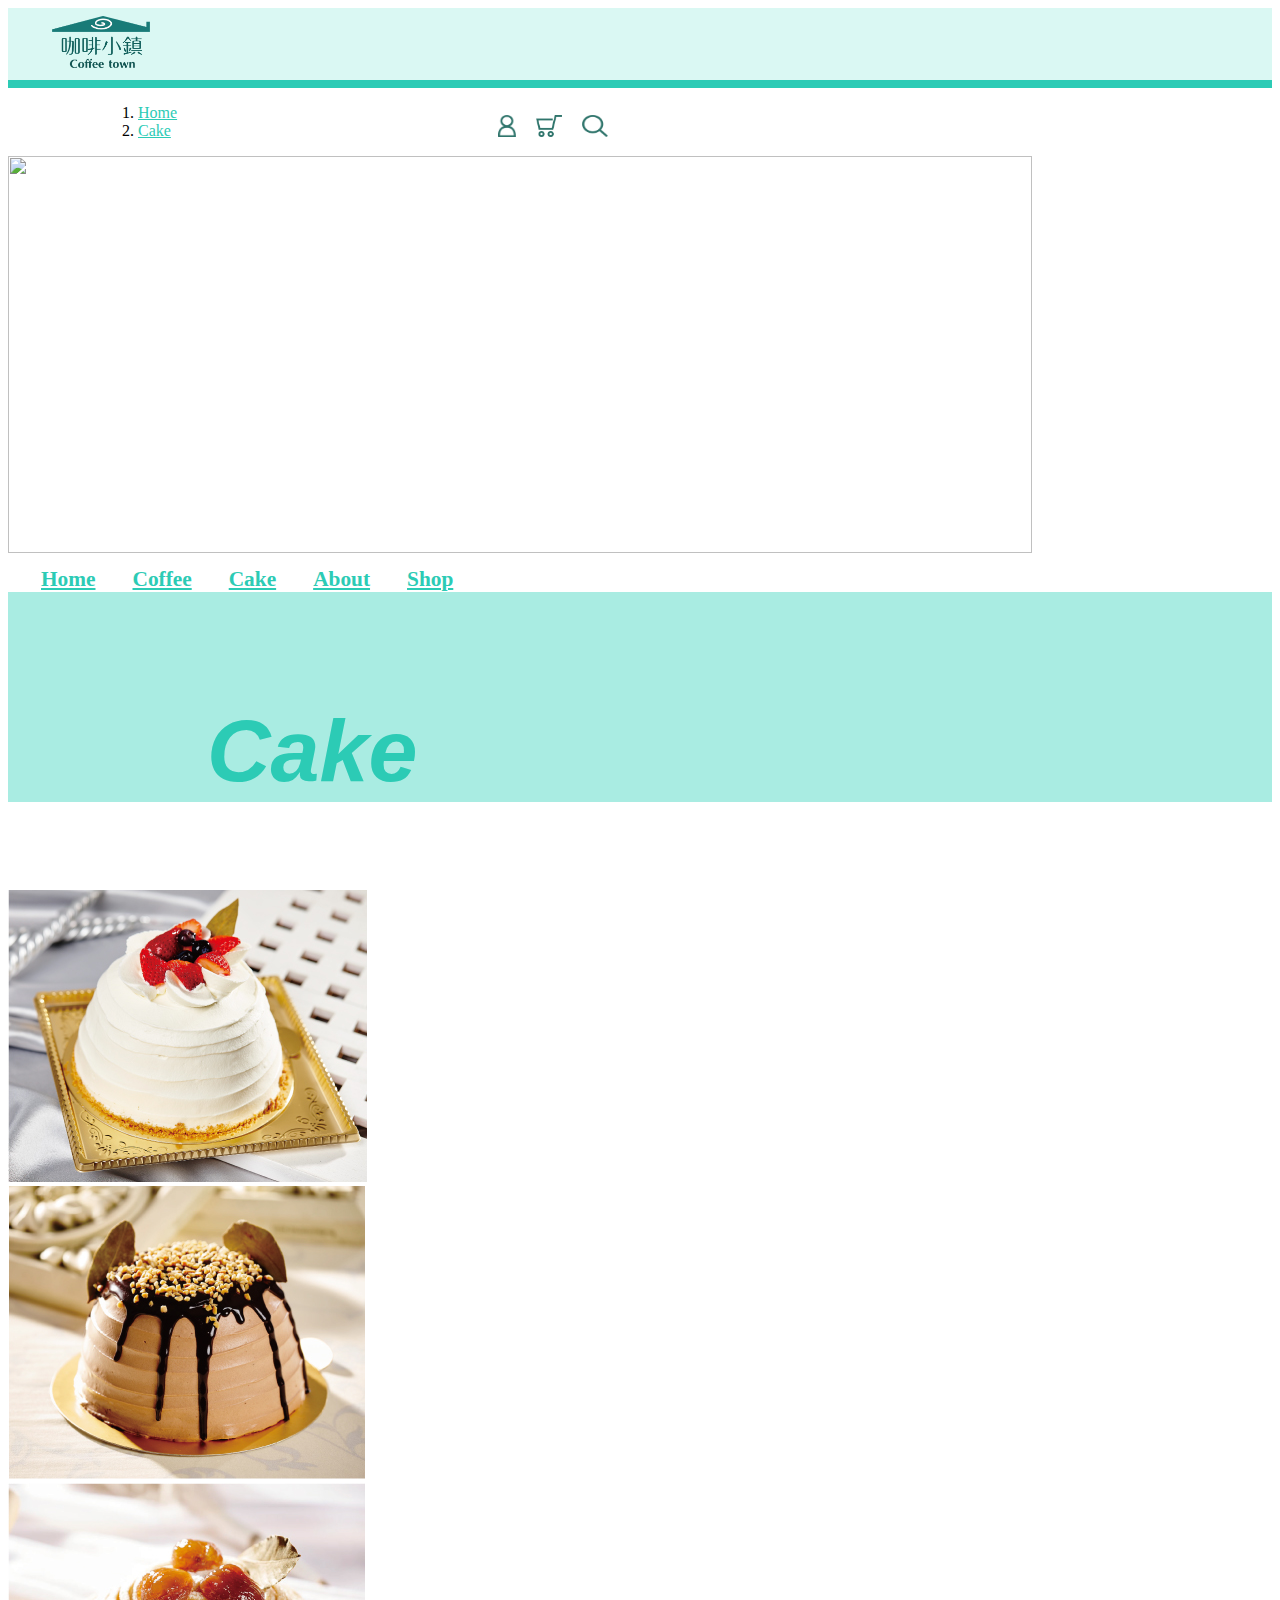
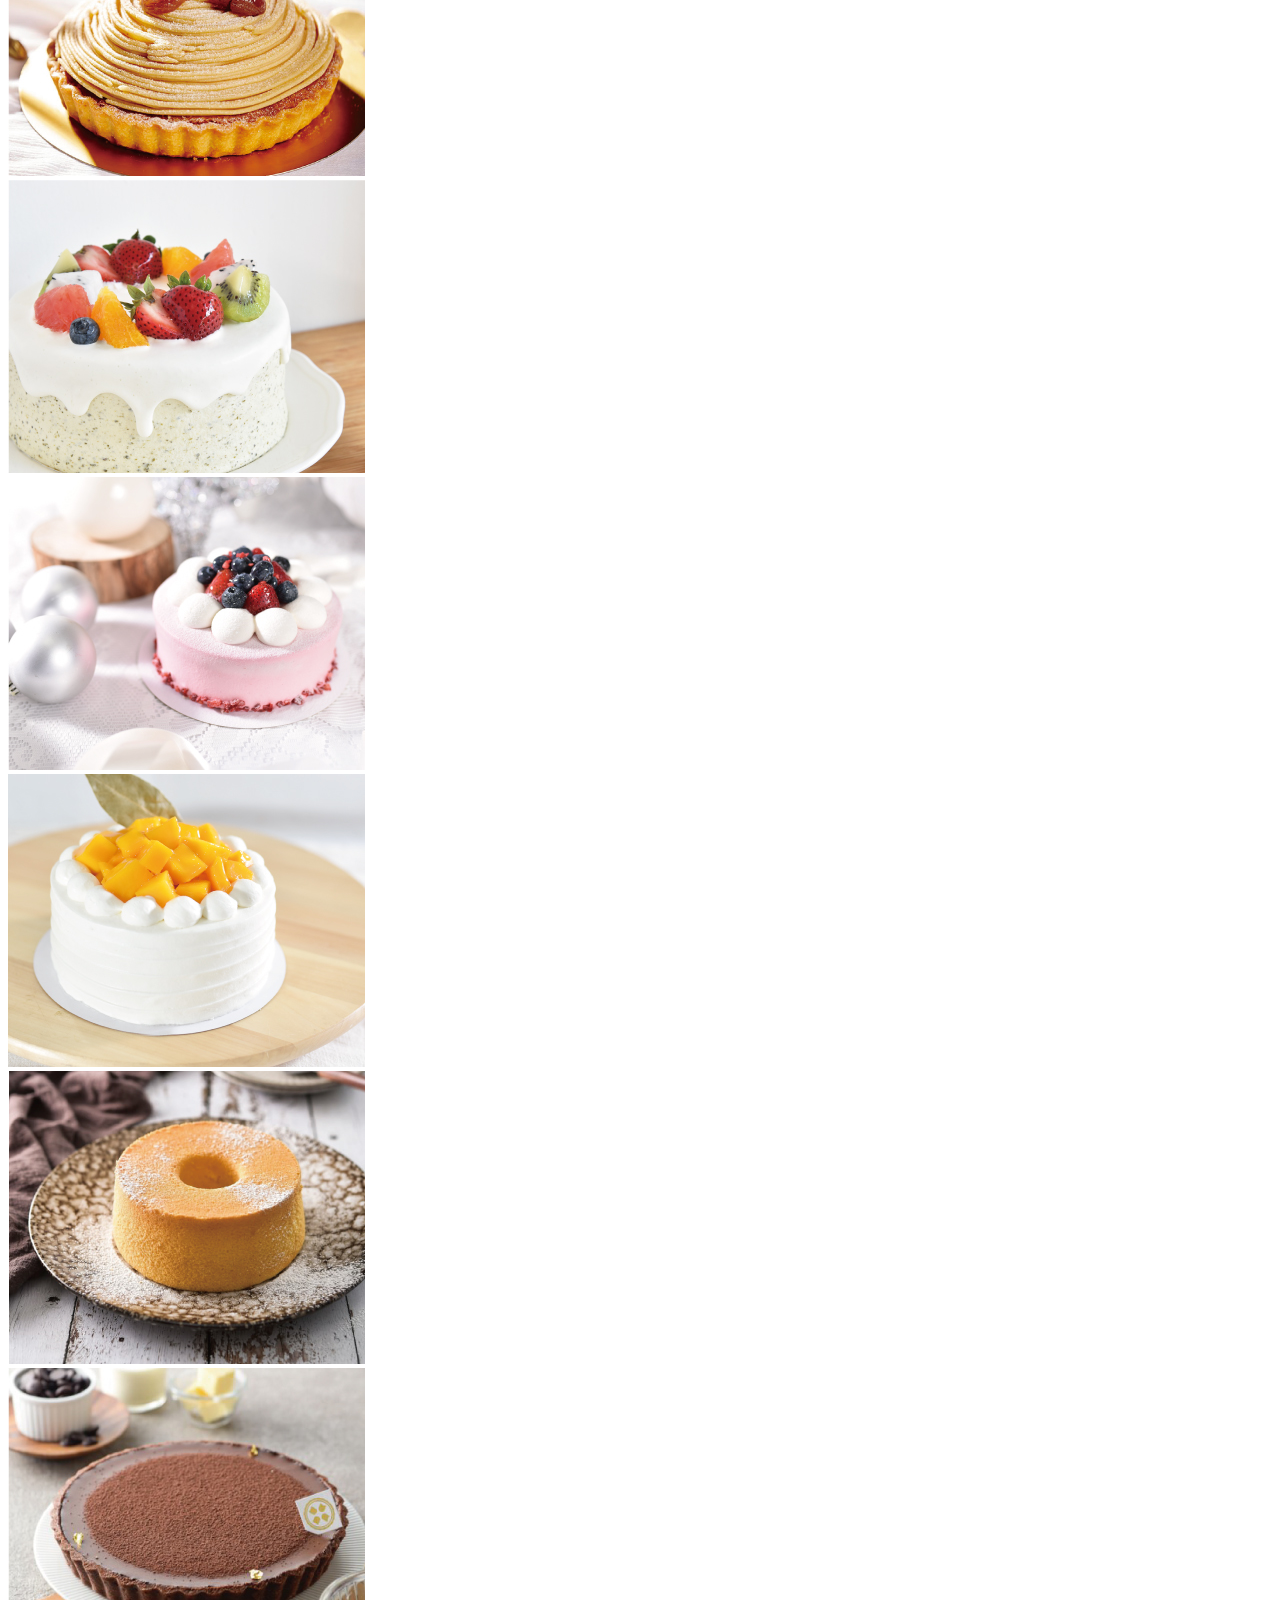
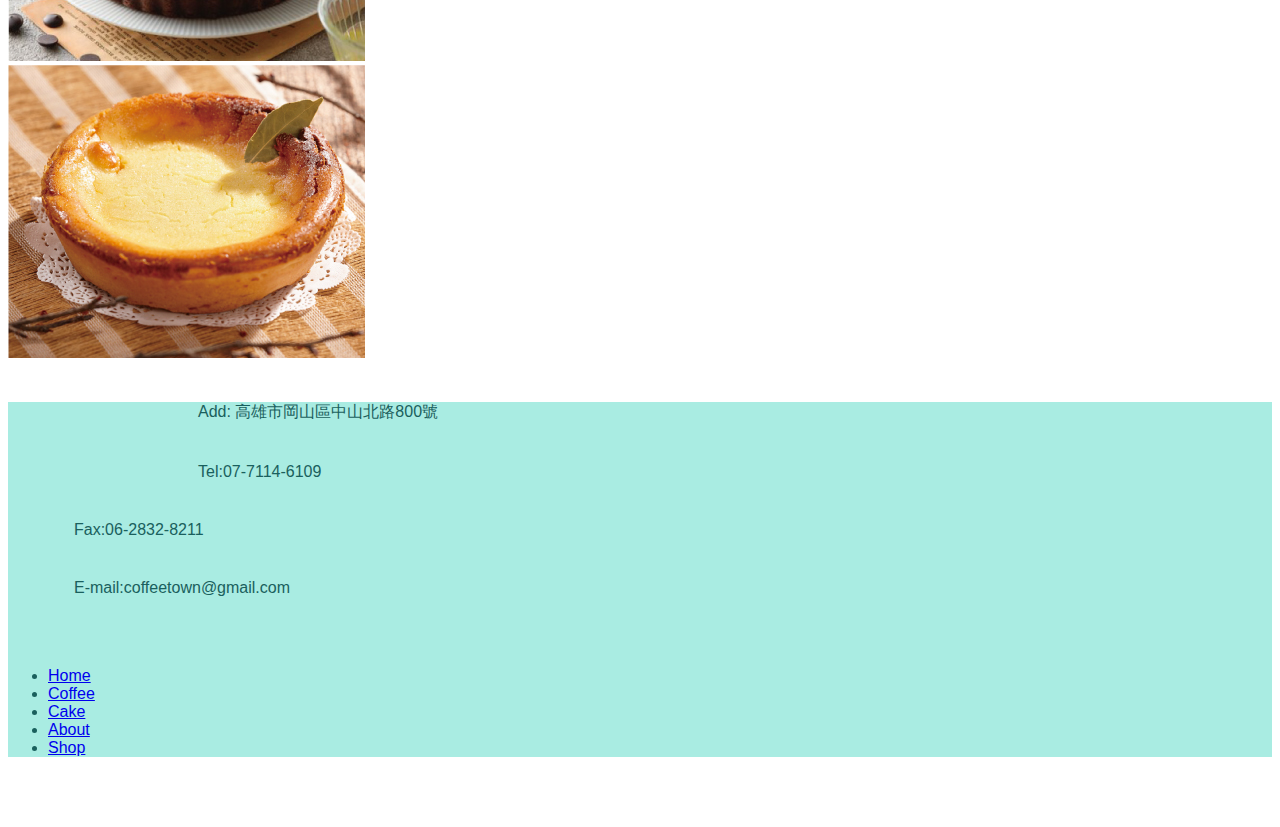
==== cake.html @ 912228e1 "Add files via upload" ====
<!doctype html>
<html>
<head>
<meta charset="utf-8">
<meta http-equiv="X-UA-Compatible" content="IE=edge">
<meta name="viewport" content="width=device-width, initial-scale=1.0">
<title>cake</title>
<link href="css/bootstrap-4.0.0.css" rel="stylesheet" type="text/css">
<link href="style.css" rel="stylesheet" type="text/css">
<link href="animate.css" rel="stylesheet" type="text/css">
</head>

<body>
	
	<div class="container-fluid" id="top-bg">
	<div class="row ">
		<div class="col-sm-9 col-md-9 col-lg-9 top-bg"><img src="lgo.png" alt="" width="98" height="52" class="logo"/></div>
	  <div class="col-sm-3 col-md-3 col-lg-3 top-bg"><img src="02.png" alt="" width="18" height="22" class="choose"/>
	  <img src="03.png" alt="" width="26" height="22" class="choose"/>
	  <img src="01.png" alt="" width="26" height="22" class="choose"/></div></div></div>
	 
	<div id="greenline"></div>
	
	
	
	<div class="containerr mt-3">
	
		
  <nav aria-label="breadcrumb">
  <ol class="breadcrumb">
    <li class="breadcrumb-item "><a href="#">Home</a></li>
    <li class="breadcrumb-item"><a href="#">Cake</a></li>
  </ol>
</nav>
		
	<div class="row ">
		
  
	  <div class="col-sm-12 col-md-9 col-lg-9 "><img src="PHOTO/mv_all-3920x1520-1024x397.jpg" alt="" width="1024" height="397" class="pic-bg img-fluid"/></div>
		
		
	  <div class="col-md-3 col-lg-3 " id="botton1">
	  <nav class="nav flex-column" >
  <a href="#" class="nav-link  active menu " >Home</a>
  <a href="#" class="nav-link menu " >Coffee</a>
  <a href="#" class="nav-link menu ">Cake</a>
  <a href="#" class="nav-link menu ">About</a>
  <a href="#" class="nav-link  menu">Shop</a></nav>
	</div></div></div>
	
	<div class="container-fluid">
		<div class="row">
	<div class="col-4" ></div>
		<div class="col-8"></div>
	 <div class="txt-area " id="cake">
		  <p class="animate bounceInLeft wow">Cake</p></div>

</div>
	
	
	<div class="container mt-5">
	<div class="row left">	
		<div class="col-md-4 col-12 col-xl-4"><img src="cake1.jpg" alt="" width="359" height="292" class="cakelist rounded img-fluid" /></div>
	    <div class="col-md-4 "><img src="cake2.jpg" alt="" width="357" height="293" class="cakelist rounded img-fluid"/></div>
		<div class="col-md-4"><img src="cake3.jpg" alt="" width="357" height="293" class="cakelist rounded img-fluid"/></div>
	</div></div>
	
	<div class="container mt-3">
	<div class="row ">	
		<div class="col-md-4 col-12 col-xl-4"><img src="cake8.jpg" width="357" height="293" alt=""/></div>
	    <div class="col-md-4 "><img src="cake7.jpg" width="357" height="293" alt=""/></div>
		<div class="col-md-4"><img src="cake9.jpg" width="357" height="293" alt=""/></div>
	</div></div>
		
	
	<div class="container mt-3">
	<div class="row ">	
		<div class="col-md-4 col-12 col-xl-4"><img src="cake6.jpg" width="357" height="293" alt=""/></div>
	    <div class="col-md-4 "><img src="cake4.jpg" width="357" height="293" alt=""/></div>
		<div class="col-md-4"><img src="cake5.jpg" width="357" height="293" alt=""/></div>
	</div></div>
	

		
		<div class="container-fluid mt-5" >
		<div class="row" id="footer1">
		<div class="col-sm-12 col-md-4 col-lg-4" ><p class="footertex">Add: 高雄市岡山區中山北路800號 </p> <p class="footertex">Tel:07-7114-6109</p></div>
		<div class="col-sm-12 col-md-3 col-lg-4"><p class="footertex2">Fax:06-2832-8211</p><p class="footertex2">E-mail:coffeetown@gmail.com</p></div>
	<div class="col-sm-12 col-md-4 col-lg-4">
			<ul class="nav footertex1 justify-content-sm-start">
  <li class="nav-item">
    <a class="nav-link active" href="#">Home</a>
  </li>
  <li class="nav-item">
    <a class="nav-link" href="#">Coffee</a>
  </li>
  <li class="nav-item">
    <a class="nav-link" href="#">Cake</a>
  </li>
  <li class="nav-item">
    <a class="nav-link" href="#">About</a>
  </li>
  <li class="nav-item">
    <a class="nav-link" href="#">Shop</a>
  </li>
				
  
 
</ul></div></div></div>
		
		
	
<script src="wow.js"></script>

    <script>

     new WOW().init();

    </script>		
	
<script src="https://code.jquery.com/jquery-3.3.1.slim.min.js" integrity="sha384-q8i/X+965DzO0rT7abK41JStQIAqVgRVzpbzo5smXKp4YfRvH+8abtTE1Pi6jizo" crossorigin="anonymous"></script>
<script src="https://cdnjs.cloudflare.com/ajax/libs/popper.js/1.14.6/umd/popper.min.js" integrity="sha384-wHAiFfRlMFy6i5SRaxvfOCifBUQy1xHdJ/yoi7FRNXMRBu5WHdZYu1hA6ZOblgut" crossorigin="anonymous"></script>
<script src="js/popper.min.js"></script>
<script src="https://stackpath.bootstrapcdn.com/bootstrap/4.2.1/js/bootstrap.min.js" integrity="sha384-B0UglyR+jN6CkvvICOB2joaf5I4l3gm9GU6Hc1og6Ls7i6U/mkkaduKaBhlAXv9k" crossorigin="anonymous"></script>
</body>
</html>
---- style.css ----
@charset "utf-8";
.logo {
	margin-top: 8px;
	margin-bottom: 8px;
	margin-left: 44px;




}
.choose {
	margin-left: 10px;
	position: relative;
	margin-right: 10px;
	left: 38%;
	float: left;
	margin-top: 35px;
	margin-bottom: 15px;
}
#top-bg {
	background-color: #DAF8F3;
}


#greenline {
	width: 100%;
	height: 8px;
	background-color: #2CCBB5;
}
.pic-bg {
}
.breadcrumb {
	background-color: #FFFFFF;
}

.breadcrumb-item a {
	color: #2CCBB5
	
}
.coffee-bg {
	position: fixed;
	left: 0px;



}
.nav flex-column {
}
.bottontext {
}

.nav-link {
}
.menu {
	margin-left: 33px;
	margin-top: 28px;
	color: #2CCBB5;
	font-weight: bold;
	font-size: 16pt;
}



#coffeetown {
	color: #2CCBB5;
	font-family: 'Lato', sans-serif;
	padding-top: 260px;
	padding-left: 92px;
	font-size: 66pt;
	font-style: italic;
	font-weight: bold;
}
#coffeetown:hover {
	color: #2CCBB5;
	font-size: 75pt;
	font-family: 'Lato', sans-serif;
	padding-top: 270px;
	padding-left: 92px;
	font-style: italic;
	font-weight: bold;
}

.bottontext {
	margin-top: 40px;
	font-size: 16pt;
	font-family: 'Lato', sans-serif;
	color: #2CCBB5;
	font-weight: bold;
	top: 50px;
	left: 103px;
	margin-left: 157px;
}




#botton {
	margin-top: 54px;

}
#botton1 {
	margin-top: 10px;
	
}

.tex-area {
	color: #2CCBB5;
	font-size: 98pt;
}

#cake {
	color: #2CCBB5;
	font-family: 'Lato', sans-serif;
	font-size: 66pt;
	font-style: italic;
	font-weight: bold;
	padding-left: 199px;
	padding-top: 20px;
	background-color: #A9ECE2;
}



#botton .nav-link:hover {
	color: #F8A50D;
	font-family: 'Lato', sans-serif;
	font-size: 26pt;
}
#botton1.nav-link:hover {
	color: #F8A50D;
	font-family: 'Lato', sans-serif;
	font-size: 26pt;
	margin-top: 54px;
}

#footer1 {
	background-color: #A9ECE2;
	font-family: 'Lato', sans-serif;
}
.footertex {
	margin-left: 190px;
	margin-top: 40px;
	font-family: 'Lato', sans-serif;
	color: #1A605D;

}
.footertex2 {
	margin-left: 66px;
	margin-top: 40px;
	font-family: 'Lato', sans-serif;
	color: #1A605D;
}

.footertex1 {
	margin-top: 70px;
	margin-bottom: 70px;
	font-family: 'Lato', sans-serif;
	color: #1A605D;
}
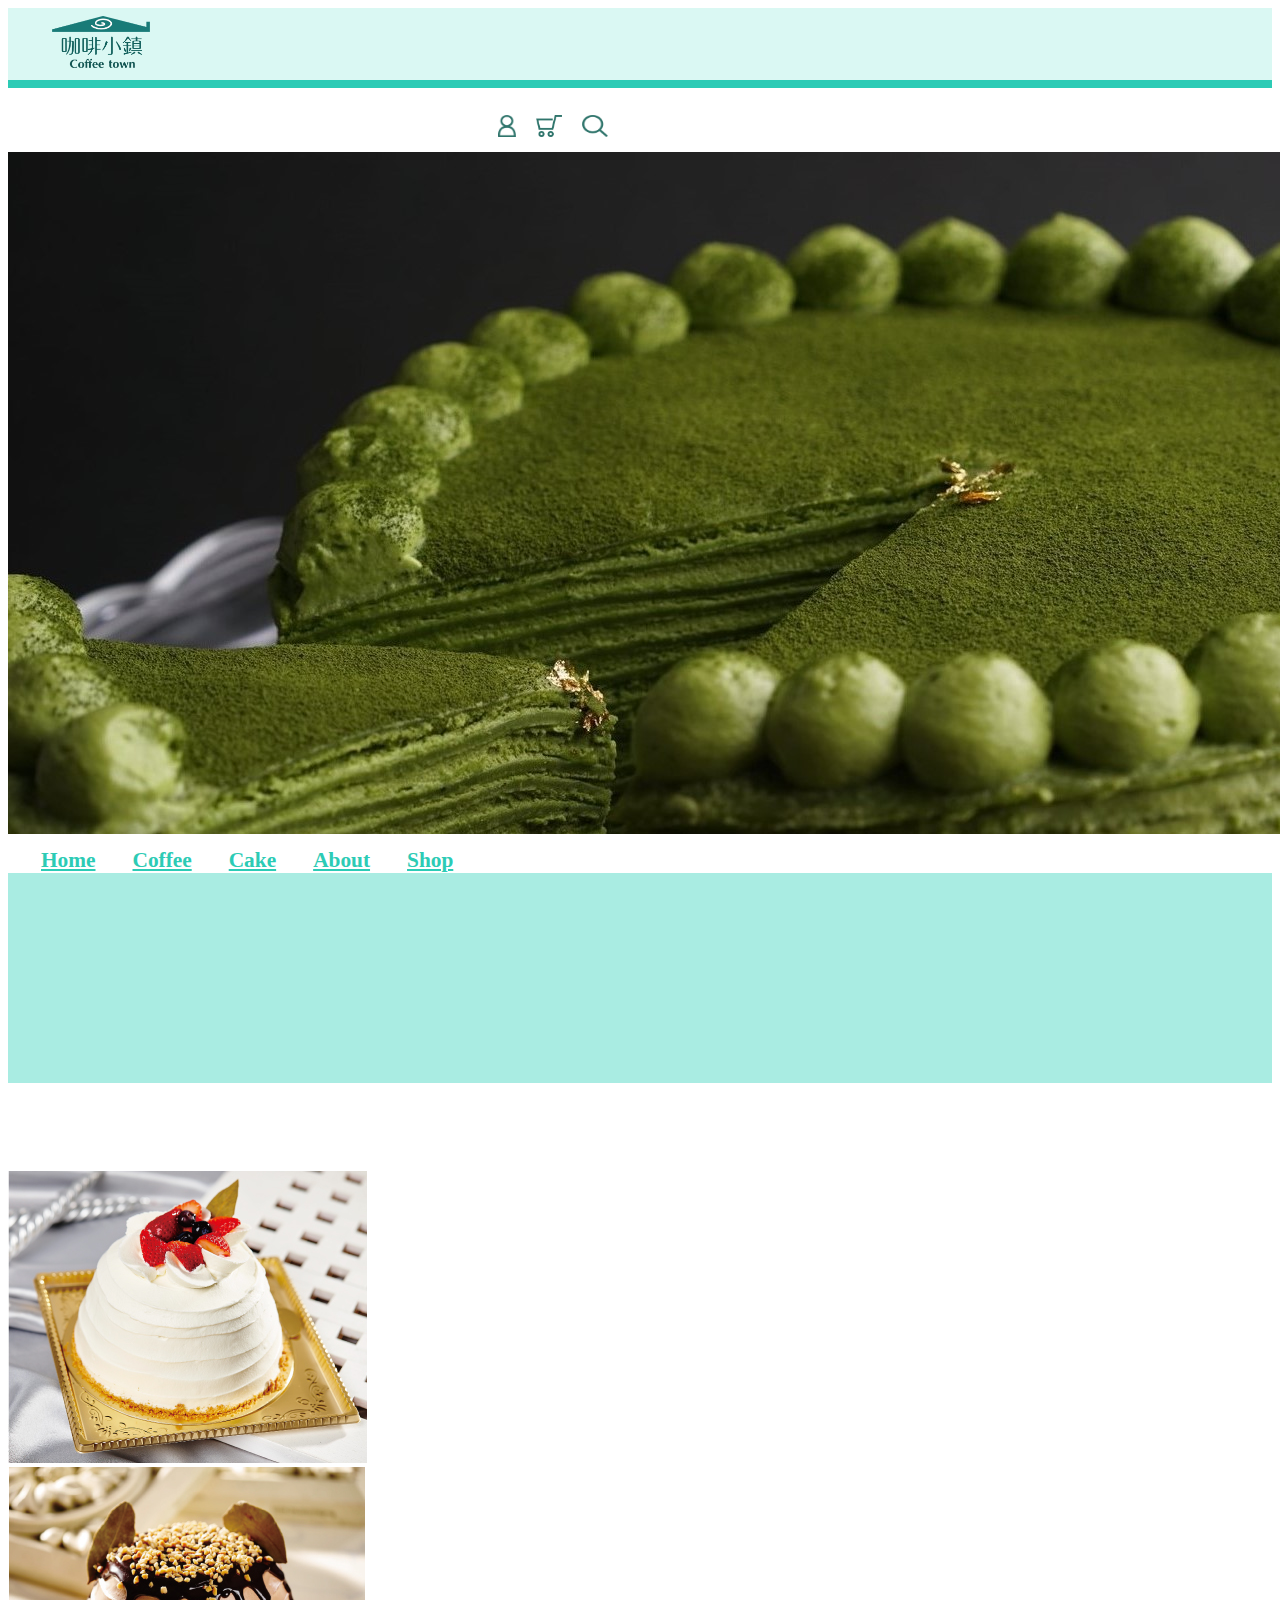
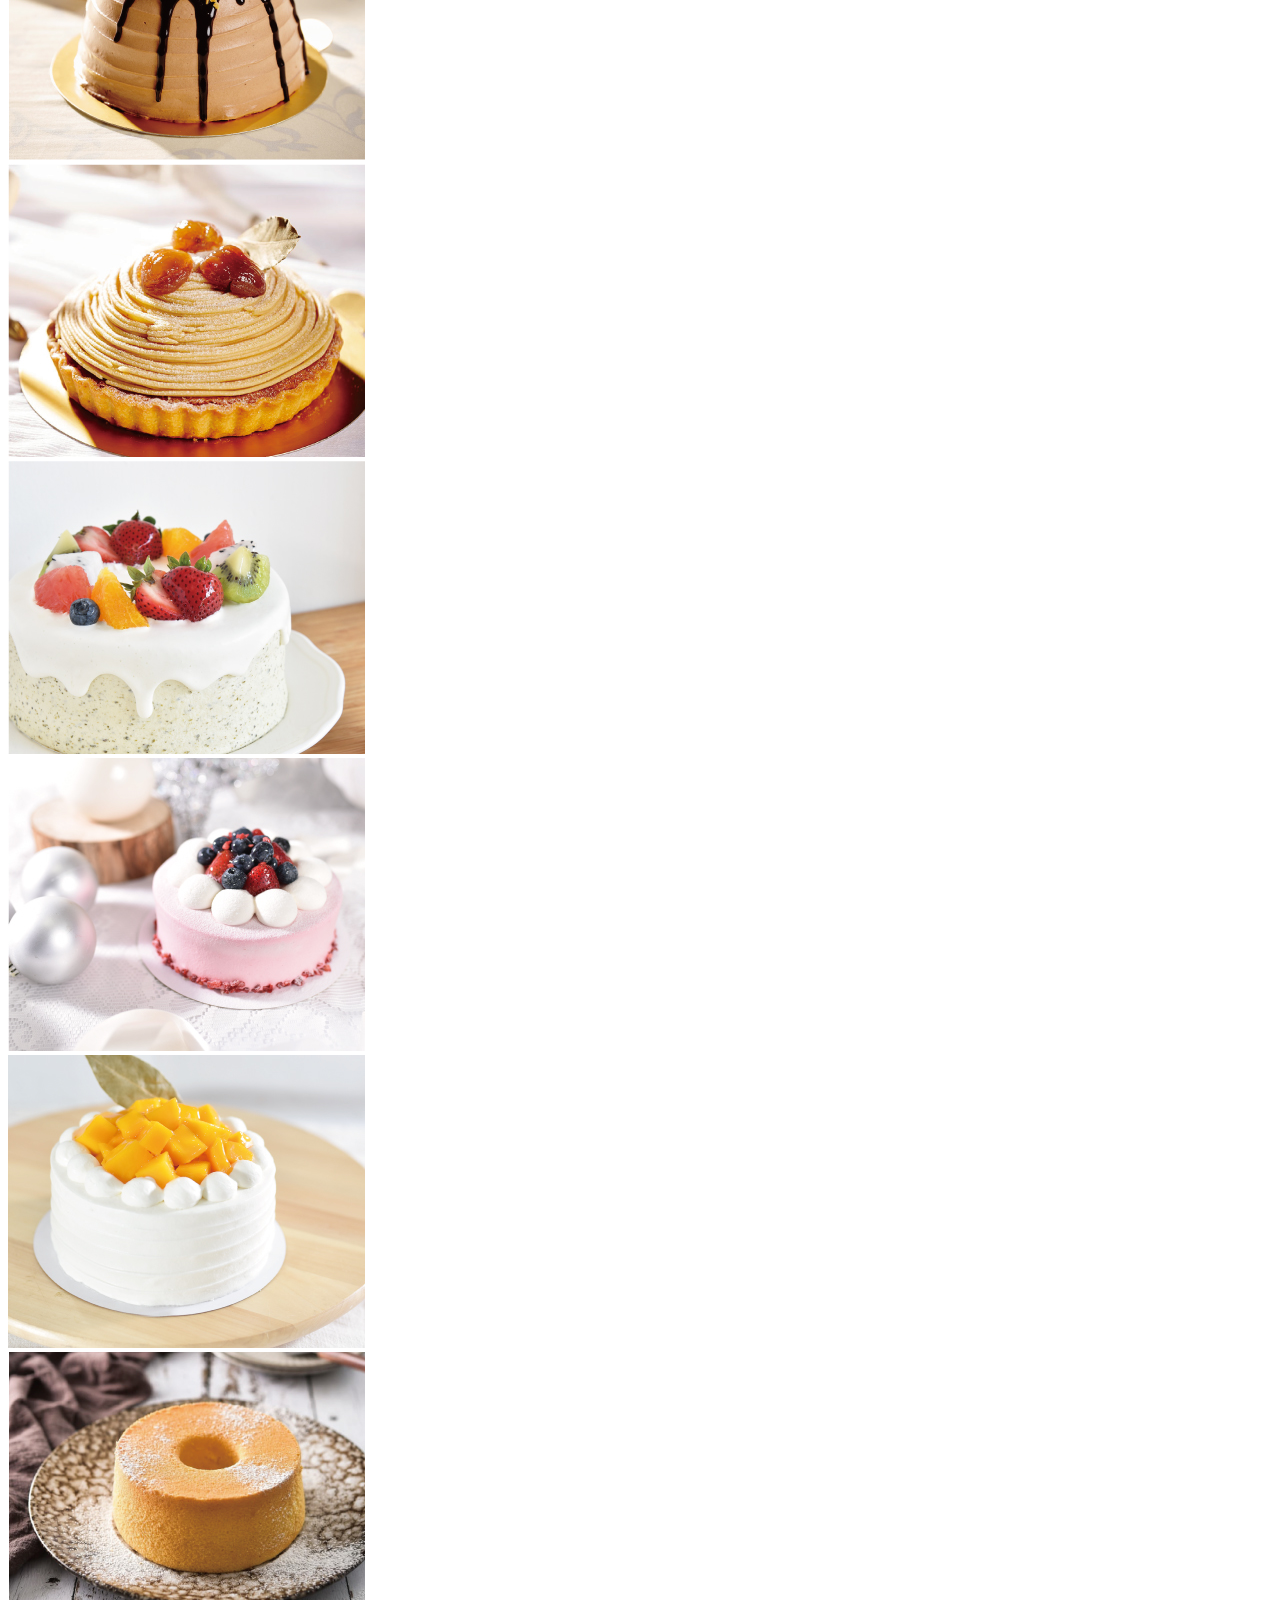
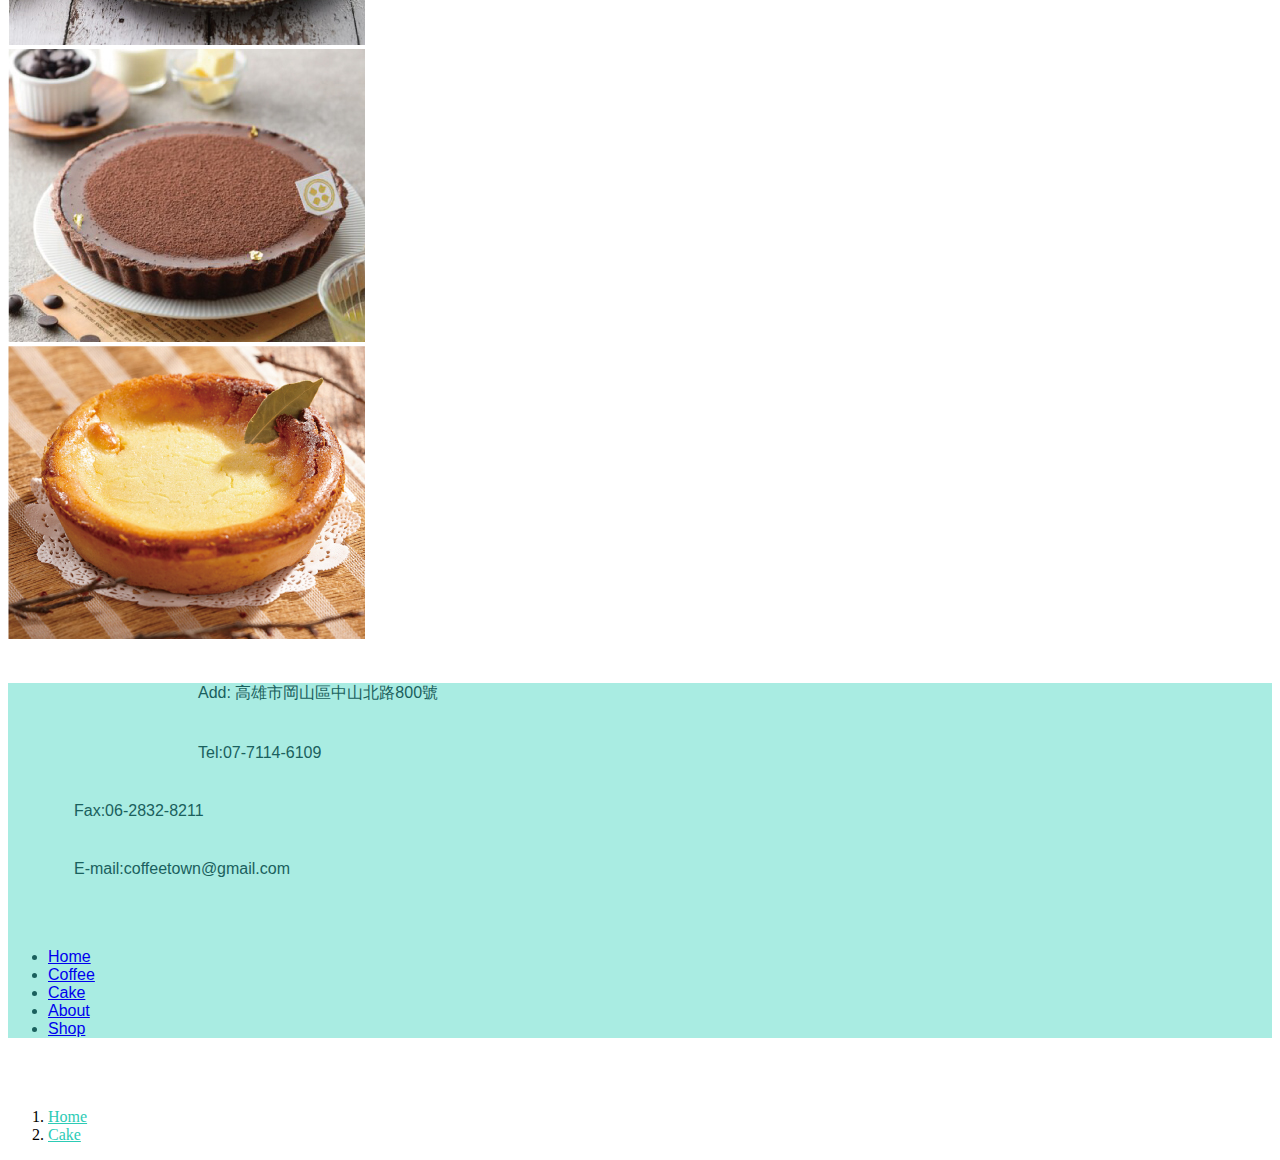
==== commit e1b28f64: "Add files via upload" ====
--- a/cake.html
+++ b/cake.html
@@ -23,20 +23,14 @@
 	
 	
 	
-	<div class="containerr mt-3">
+	<div class="containerr">
 	
 		
-  <nav aria-label="breadcrumb">
-  <ol class="breadcrumb">
-    <li class="breadcrumb-item "><a href="#">Home</a></li>
-    <li class="breadcrumb-item"><a href="#">Cake</a></li>
-  </ol>
-</nav>
-		
+ 
 	<div class="row ">
 		
   
-	  <div class="col-sm-12 col-md-9 col-lg-9 "><img src="PHOTO/mv_all-3920x1520-1024x397.jpg" alt="" width="1024" height="397" class="pic-bg img-fluid"/></div>
+	  <div class="col-sm-12 col-md-9 col-lg-9 "><img src="92002867622222222.jpg" width="1461" height="682" alt=""/></div>
 		
 		
 	  <div class="col-md-3 col-lg-3 " id="botton1">
@@ -109,6 +103,15 @@
 </ul></div></div></div>
 		
 		
+		 <nav aria-label="breadcrumb">
+  <ol class="breadcrumb">
+    <li class="breadcrumb-item "><a href="#">Home</a></li>
+    <li class="breadcrumb-item"><a href="#">Cake</a></li>
+  </ol>
+</nav>
+		
+		
+		
 	
 <script src="wow.js"></script>
 
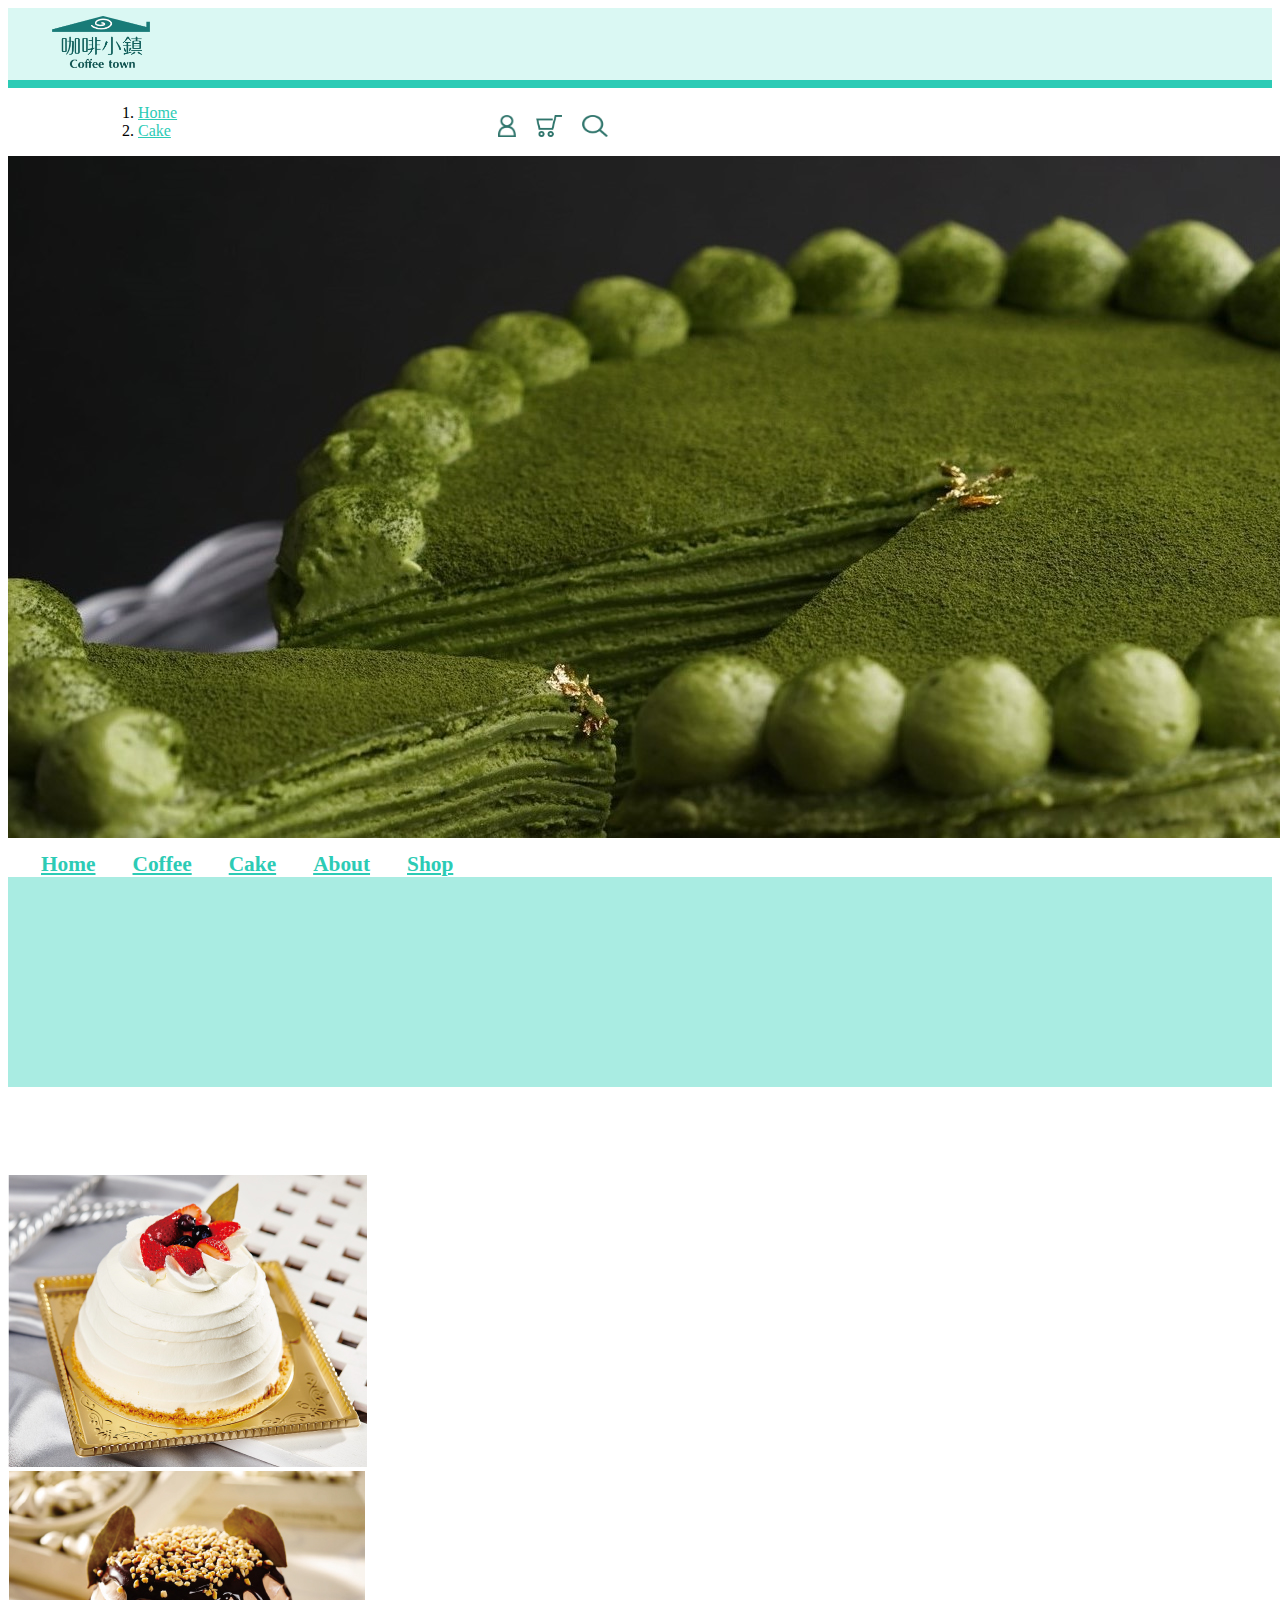
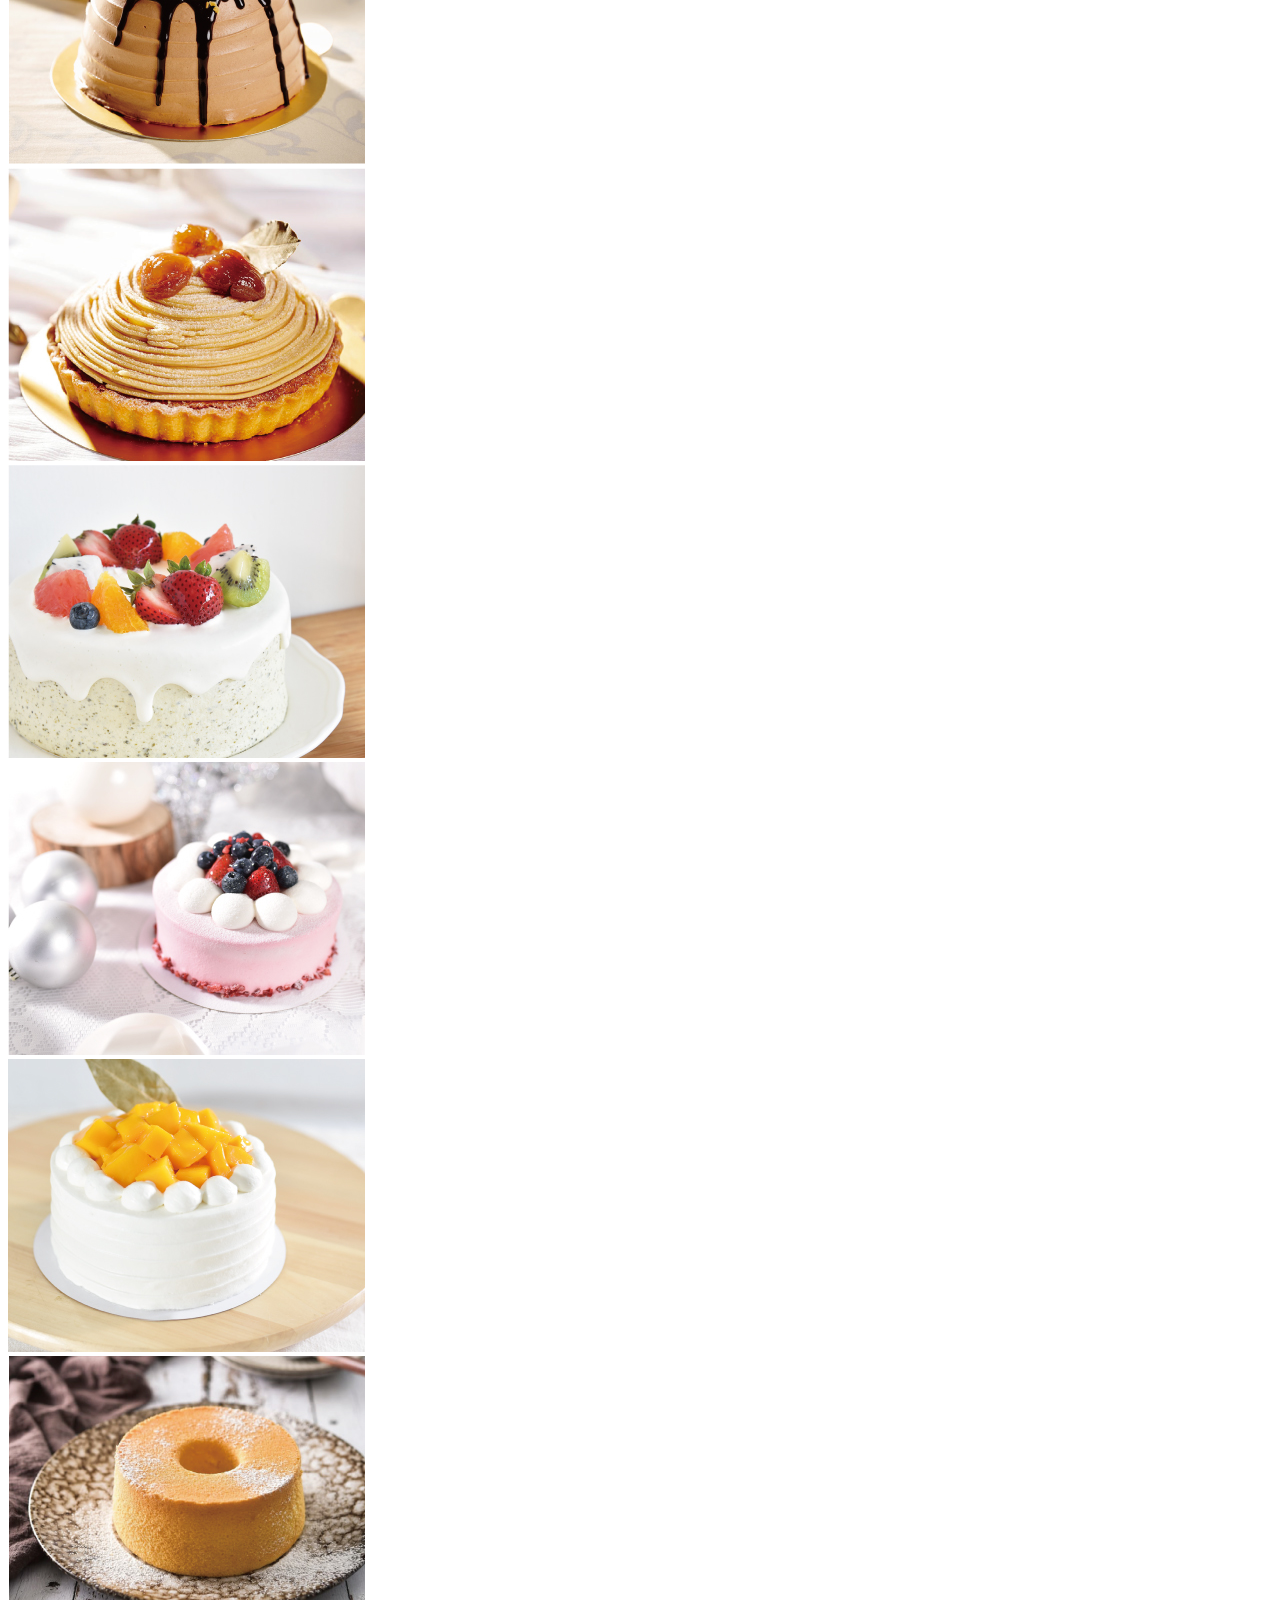
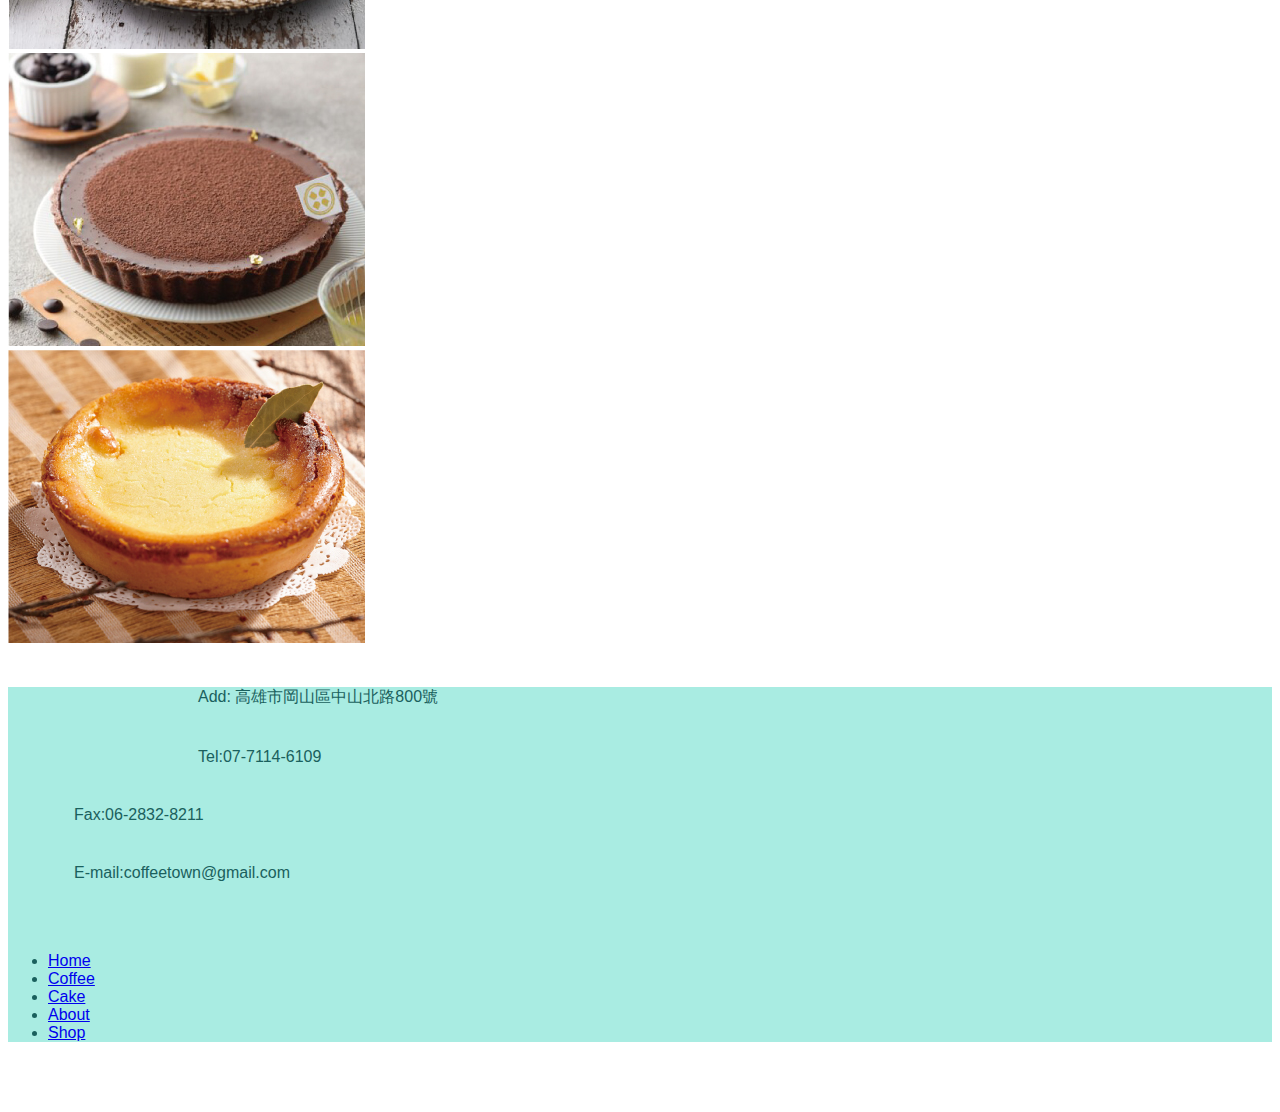
==== commit 9d7a6c98: "Add files via upload" ====
--- a/cake.html
+++ b/cake.html
@@ -21,7 +21,12 @@
 	 
 	<div id="greenline"></div>
 	
-	
+	<nav aria-label="breadcrumb">
+  <ol class="breadcrumb">
+    <li class="breadcrumb-item "><a href="#">Home</a></li>
+    <li class="breadcrumb-item"><a href="#">Cake</a></li>
+  </ol>
+</nav>
 	
 	<div class="containerr">
 	
@@ -53,25 +58,25 @@
 	
 	
 	<div class="container mt-5">
-	<div class="row left">	
-		<div class="col-md-4 col-12 col-xl-4"><img src="cake1.jpg" alt="" width="359" height="292" class="cakelist rounded img-fluid" /></div>
-	    <div class="col-md-4 "><img src="cake2.jpg" alt="" width="357" height="293" class="cakelist rounded img-fluid"/></div>
-		<div class="col-md-4"><img src="cake3.jpg" alt="" width="357" height="293" class="cakelist rounded img-fluid"/></div>
+	<div class="row">	
+		<div class="col-sm-12col-md-6 col-lg-4"><img src="cake1.jpg" alt="" width="359" height="292" class="cakelist rounded img-fluid" /></div>
+	    <div class="col-sm-12 col-md-6 col-lg-4 "><img src="cake2.jpg" alt="" width="357" height="293" class="cakelist rounded img-fluid"/></div>
+		<div class="col-sm-12 col-md-6 col-lg-4" ><img src="cake3.jpg" alt="" width="357" height="293" class="cakelist rounded img-fluid"/></div>
 	</div></div>
 	
 	<div class="container mt-3">
 	<div class="row ">	
-		<div class="col-md-4 col-12 col-xl-4"><img src="cake8.jpg" width="357" height="293" alt=""/></div>
-	    <div class="col-md-4 "><img src="cake7.jpg" width="357" height="293" alt=""/></div>
-		<div class="col-md-4"><img src="cake9.jpg" width="357" height="293" alt=""/></div>
+		<div class="col-sm-12 col-md-6 col-lg-4 "><img src="cake8.jpg" width="357" height="293" alt="" class="cakelist rounded img-fluid"/></div>
+	    <div class="col-sm-12 col-md-6 col-lg-4"><img src="cake7.jpg" width="357" height="293" alt="" class="cakelist rounded img-fluid"/></div>
+		<div class="col-sm-12 col-md-6 col-lg-4"><img src="cake9.jpg" width="357" height="293" alt="" class="cakelist rounded img-fluid"/></div>
 	</div></div>
 		
 	
 	<div class="container mt-3">
 	<div class="row ">	
-		<div class="col-md-4 col-12 col-xl-4"><img src="cake6.jpg" width="357" height="293" alt=""/></div>
-	    <div class="col-md-4 "><img src="cake4.jpg" width="357" height="293" alt=""/></div>
-		<div class="col-md-4"><img src="cake5.jpg" width="357" height="293" alt=""/></div>
+		<div class="col-sm-12 col-md-6 col-lg-4"><img src="cake6.jpg" width="357" height="293" alt="" class="cakelist rounded img-fluid"/></div>
+	    <div class="col-sm-12 col-md-6 col-lg-4"><img src="cake4.jpg" width="357" height="293" alt="" class="cakelist rounded img-fluid"/></div>
+		<div class="col-sm-12 col-md-6 col-lg-4"><img src="cake5.jpg" width="357" height="293" alt="" class="cakelist rounded img-fluid"/></div>
 	</div></div>
 	
 
@@ -103,12 +108,7 @@
 </ul></div></div></div>
 		
 		
-		 <nav aria-label="breadcrumb">
-  <ol class="breadcrumb">
-    <li class="breadcrumb-item "><a href="#">Home</a></li>
-    <li class="breadcrumb-item"><a href="#">Cake</a></li>
-  </ol>
-</nav>
+		 
 		
 		
 		
